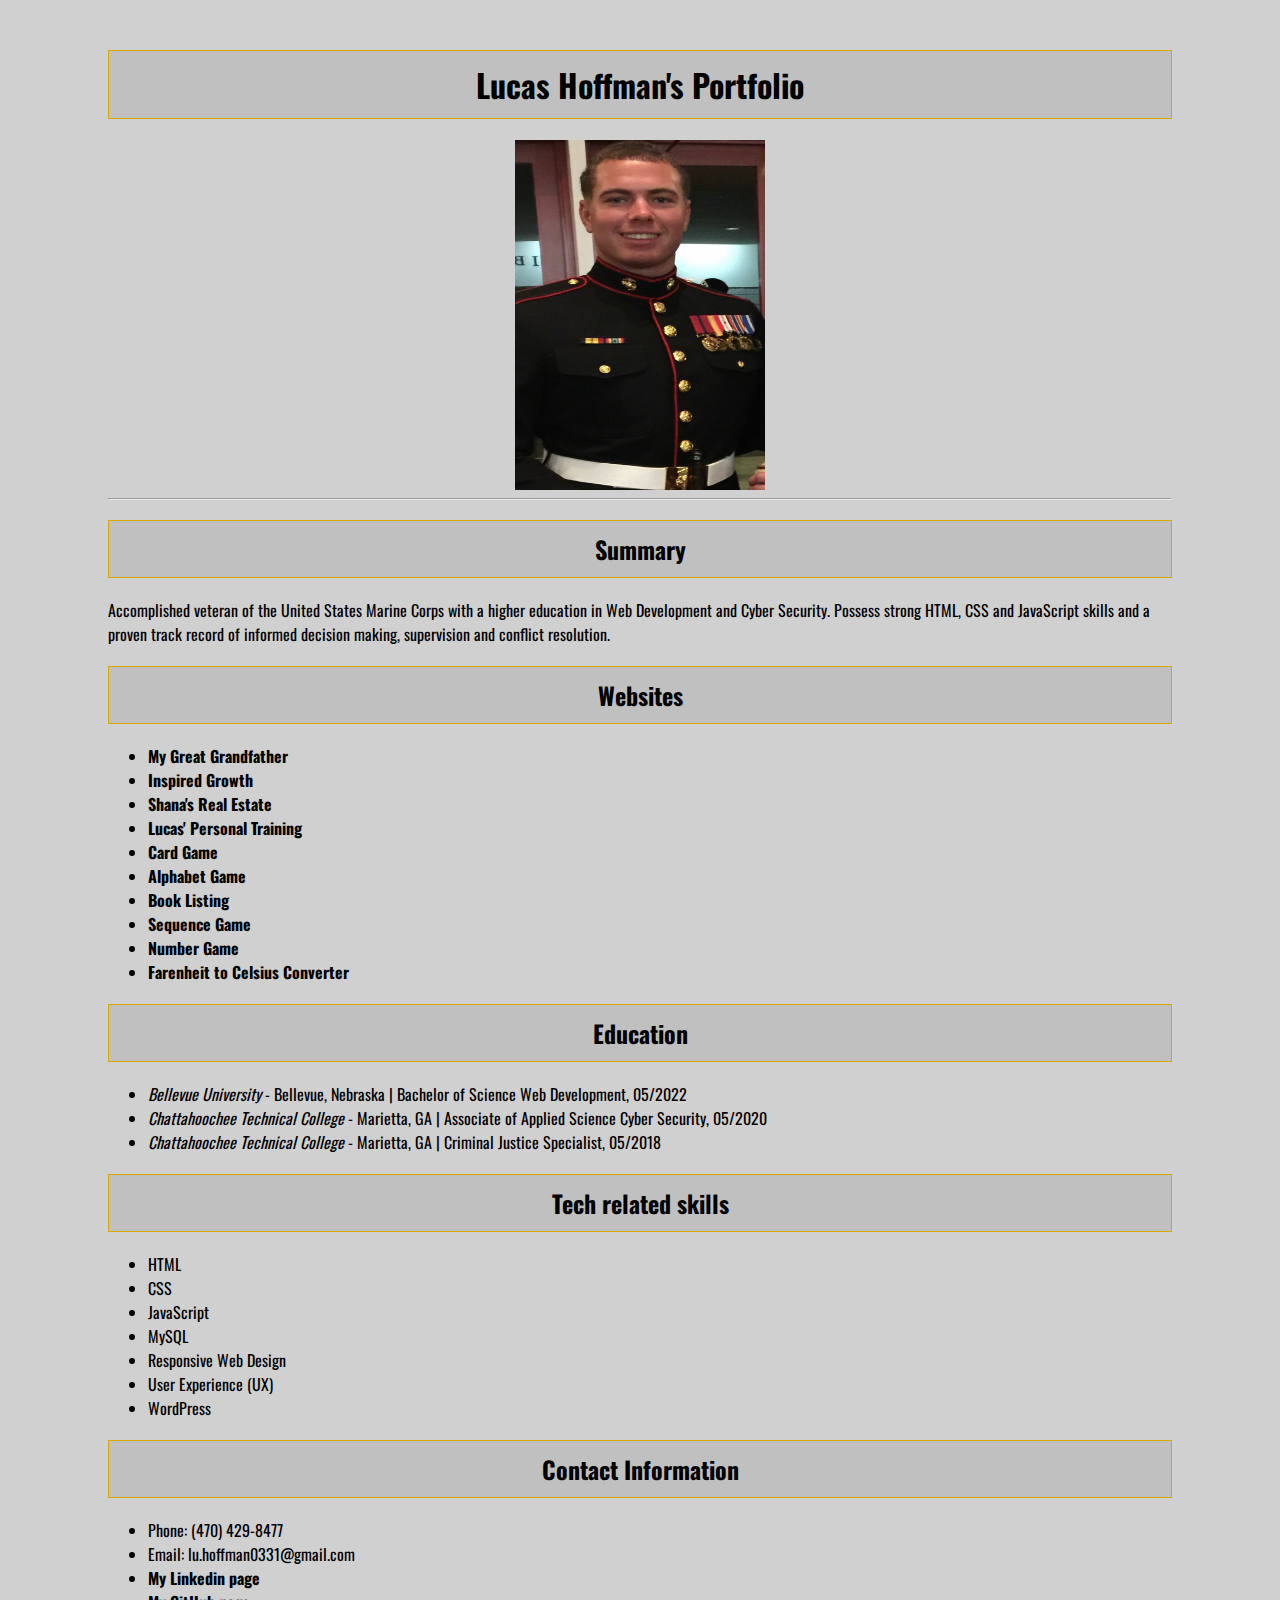
==== index.html @ 1a9dcd26 "Add files via upload" ====
<!--

Title: index.html
Author: Lucas Hoffman 
Date: 05/29/2021
Description: First assignment for WEB 231

-->


<!DOCTYPE html> 

 <html lang="en">
 
<head>
  
<title>
  Lucas Hoffman's Portfolio
</title>

<!-- External style sheet for this page -->

  <link rel="stylesheet" type="text/css" href="site.css">
  
<!-- Google fonts link for the website -->
  
  <link rel="preconnect" href="https://fonts.gstatic.com">
  <link href="https://fonts.googleapis.com/css2?family=Oswald&display=swap" rel="stylesheet">

 
</head>
<body class="background">

<div id="container">
  
<h1>
  
  Lucas Hoffman's Portfolio
 
</h1>  
<img src="me.png" </img>  

  
<hr>

<h2>Summary</h2>
  <p>Accomplished veteran of the United States Marine Corps with a higher education in Web Development and Cyber Security. 
  Possess strong HTML, CSS and JavaScript skills and a proven track record of
  informed decision making, supervision and conflict resolution.</p>



<h2>Websites</h2>

<ul>

  
  <li><a href="https://barlowpapers.wixsite.com/home"><b>My Great Grandfather</b></a></li>
  <li><a href="https://rebeccamunlyn.com/"><b>Inspired Growth</b></a></li>
  <li><a href="https://ssrealestateservices.wpcomstaging.com/"><b>Shana's Real Estate</b></a></li>
  <li><a href="https://www.lucashofmantrains.com/"><b>Lucas' Personal Training</b></a></li>
  <li><a href="./hoffman-card-game.html"><b>Card Game</b></a></li>
  <li><a href="./hoffman-alphabet-game.html"><b>Alphabet Game</b></a></li>
  <li><a href="./hoffman-in-n-out-books.html"><b>Book Listing</b></a></li>
  <li><a href="./hoffman-sequence-game.html"><b>Sequence Game</b></a></li>
   <li><a href="./hoffman-number-game.html"><b>Number Game</b></a></li>
    <li><a href="./hoffman-temp-conversion.html"><b>Farenheit to Celsius Converter</b></a></li>
  
</ul>

<h2>Education</h2>

<ul>
<li><i>Bellevue University</i> - Bellevue, Nebraska | Bachelor of Science Web Development, 05/2022</li>
<li><i>Chattahoochee Technical College</i> - Marietta, GA | Associate of Applied Science Cyber Security, 05/2020</li> 
<li><i>Chattahoochee Technical College</i> - Marietta, GA | Criminal Justice Specialist, 05/2018</li>
</ul>

<h2> Tech related skills</h2>
<ul>
   <li>HTML	</li>
   <li>CSS	</li>
   <li>JavaScript	</li>
   <li>MySQL	</li>
   <li>Responsive Web Design	</li>
   <li>User Experience (UX) </li>
   <li> WordPress </li>
 </ul> 


<h2>Contact Information</h2>

<ul>
<li>Phone: (470) 429-8477</li>
<li>Email: lu.hoffman0331@gmail.com</li>
<li><a href="https://www.linkedin.com/in/lucashoffman/"><b>My Linkedin page</b></a></li>
<li><a href="https://github.com/lucash0331"><b>My GitHub page</b></a></li>
</ul>

  </div>
 </body> 
</html>
---- site.css ----
/**

Title: site.css
Author: Lucas Hoffman
Date: 05/29/2021
Description: Styling for the index.html

*/

/** Styling for the body sectiom */

html {
	font-family: 'Oswald', Verdana, Arial, sans-serif;
	
}

/** Styling for the container div */

#container {
	margin-top: 50px;
	margin-left: 100px;
	margin-right: 100px;
}

/** Styling for h1 - h4 elements */

h1, h2, h3, h4 {
	background-color: silver;
	color: black;
	border: 1px solid #d6a800;
	padding: 10px;
	text-align: center;
}

/** Styling for the links */

a {
	color: black;
	text-decoration: none;
}

/** Styling for the links when you hover over a link */

a:hover {
	background-color: #d6a800;
	color: #4f3674;
}



img {
	height: 350px;
	width: 250px;
	float: center;
	 display: block;
  margin-left: auto;
  margin-right: auto;
}

.background {
	background-color: #D0D0D0;
	color: black;

}
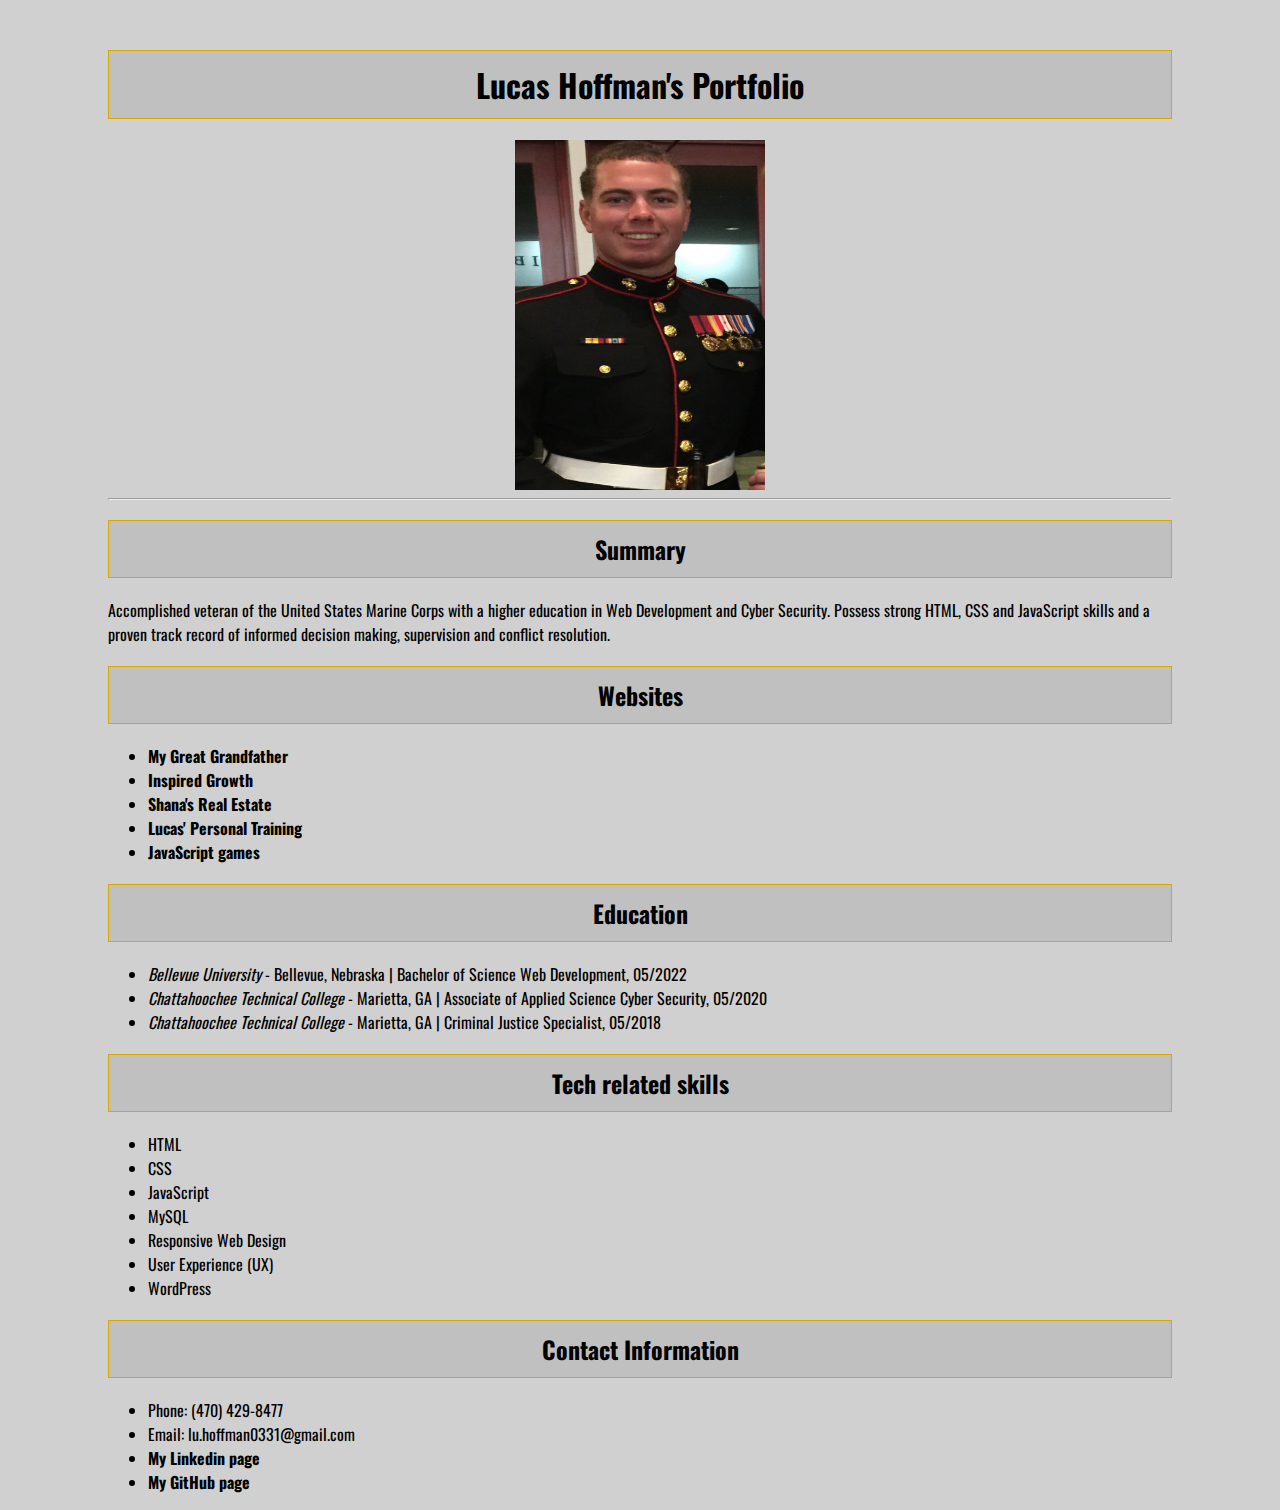
==== commit 30fa1485: "Add files via upload" ====
--- a/index.html
+++ b/index.html
@@ -2,8 +2,8 @@
 
 Title: index.html
 Author: Lucas Hoffman 
-Date: 05/29/2021
-Description: First assignment for WEB 231
+Date: 07/17/2021
+Description: Portfolio showing the work that I have created.
 
 -->
 
@@ -43,13 +43,14 @@
   
 <hr>
 
+<!-- Summary section of the website -->
 <h2>Summary</h2>
   <p>Accomplished veteran of the United States Marine Corps with a higher education in Web Development and Cyber Security. 
   Possess strong HTML, CSS and JavaScript skills and a proven track record of
   informed decision making, supervision and conflict resolution.</p>
 
 
-
+<!-- list of websites that I have created -->
 <h2>Websites</h2>
 
 <ul>
@@ -59,15 +60,11 @@
   <li><a href="https://rebeccamunlyn.com/"><b>Inspired Growth</b></a></li>
   <li><a href="https://ssrealestateservices.wpcomstaging.com/"><b>Shana's Real Estate</b></a></li>
   <li><a href="https://www.lucashofmantrains.com/"><b>Lucas' Personal Training</b></a></li>
-  <li><a href="./hoffman-card-game.html"><b>Card Game</b></a></li>
-  <li><a href="./hoffman-alphabet-game.html"><b>Alphabet Game</b></a></li>
-  <li><a href="./hoffman-in-n-out-books.html"><b>Book Listing</b></a></li>
-  <li><a href="./hoffman-sequence-game.html"><b>Sequence Game</b></a></li>
-   <li><a href="./hoffman-number-game.html"><b>Number Game</b></a></li>
-    <li><a href="./hoffman-temp-conversion.html"><b>Farenheit to Celsius Converter</b></a></li>
-  
+  <li><a href="https://lucash0331.github.io/web-231/"><b>JavaScript games</b></a></li>
+
 </ul>
 
+<!-- Education section of the website -->
 <h2>Education</h2>
 
 <ul>
@@ -76,6 +73,7 @@
 <li><i>Chattahoochee Technical College</i> - Marietta, GA | Criminal Justice Specialist, 05/2018</li>
 </ul>
 
+<!-- tech related skills section of the website -->
 <h2> Tech related skills</h2>
 <ul>
    <li>HTML	</li>
@@ -87,7 +85,7 @@
    <li> WordPress </li>
  </ul> 
 
-
+<!-- contact information section of the website -->
 <h2>Contact Information</h2>
 
 <ul>
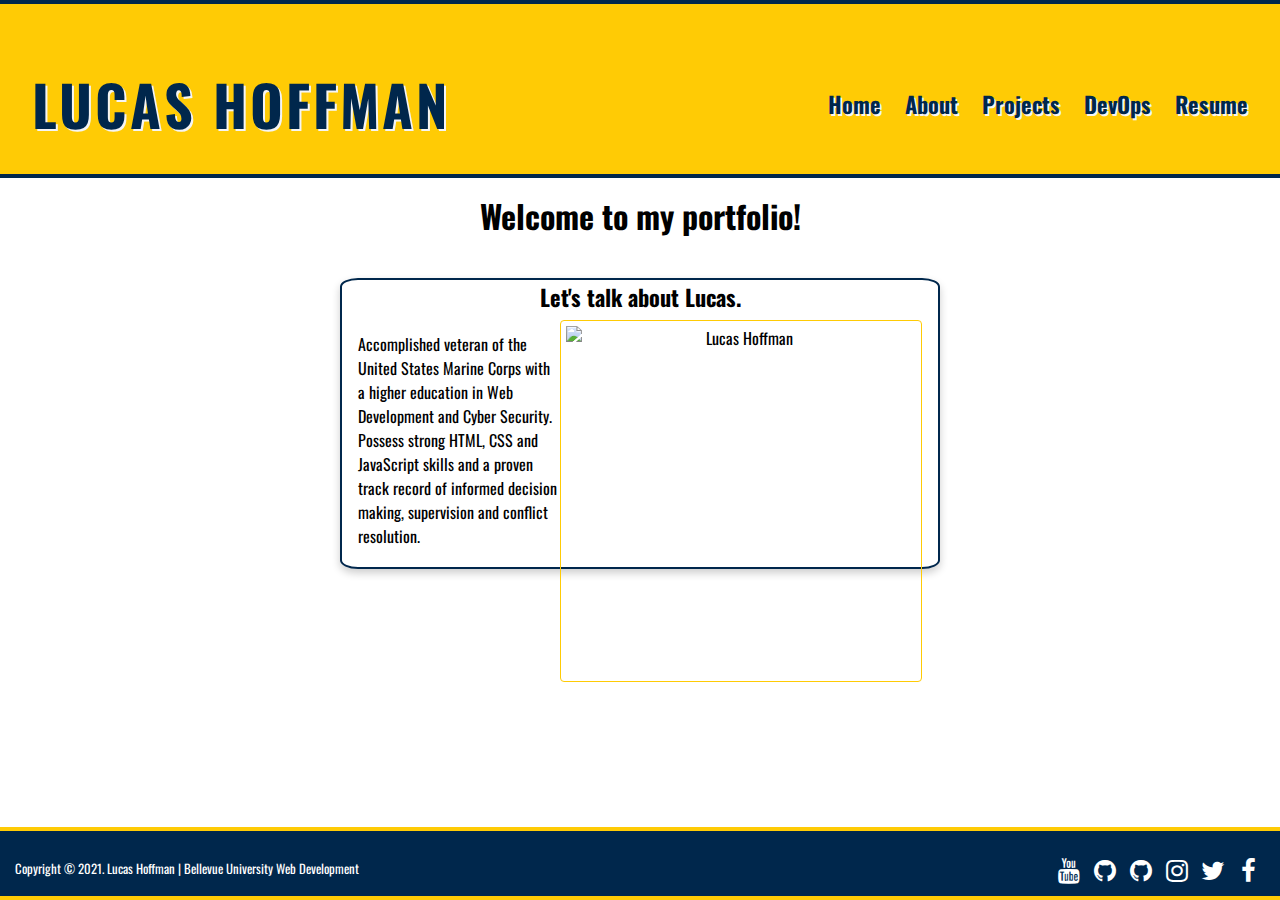
==== commit e9151c91: "Adding content to my personal portfolio" ====
--- a/index.html
+++ b/index.html
@@ -1,102 +1,53 @@
 <!--
-
 Title: index.html
-Author: Lucas Hoffman 
-Date: 07/17/2021
-Description: Portfolio showing the work that I have created.
-
+Author: Lucas Hoffman
+Date: 10/06/2021
+Description: index page for my personal portfolio project
 -->
 
+<!DOCTYPE html>
+<html lang="en">
+  <head>
+    <meta name="viewport" content="width=device-width, initial-scale=1.0">
+    <meta charset="UTF-8" />
+    <title>Personal Portfolio</title>
 
-<!DOCTYPE html> 
+    <!-- Stylesheet references -->
+    <link rel="stylesheet" href="site.css" />
+    <link rel="shortcut icon" type="image/jpg" href="images/favicon.png" />
+    <link href="https://fonts.googleapis.com/css2?family=Oswald:wght@300;400;500;700&display=swap" rel="stylesheet" />
+    <link rel="stylesheet" href="https://maxcdn.bootstrapcdn.com/font-awesome/4.3.0/css/font-awesome.min.css" />
 
- <html lang="en">
- 
-<head>
-  
-<title>
-  Lucas Hoffman's Portfolio
-</title>
+    <!-- JavaScript references -->
+    <script src="header.js"></script>
+    <script src="footer.js"></script>
+    <script src="sticky-header.js"></script>
+  </head>
+  <body>
+    <header-component></header-component>
 
-<!-- External style sheet for this page -->
+    <div class="assign-container">
+      <h1 class="app-header">Welcome to my portfolio!</h1>
+      <div class="assign-content">
+        <div class="card">
+          <div class="card-title">Let's talk about Lucas.</div>
 
-  <link rel="stylesheet" type="text/css" href="site.css">
-  
-<!-- Google fonts link for the website -->
-  
-  <link rel="preconnect" href="https://fonts.gstatic.com">
-  <link href="https://fonts.googleapis.com/css2?family=Oswald&display=swap" rel="stylesheet">
-
- 
-</head>
-<body class="background">
-
-<div id="container">
-  
-<h1>
-  
-  Lucas Hoffman's Portfolio
- 
-</h1>  
-<img src="me.png" </img>  
-
-  
-<hr>
-
-<!-- Summary section of the website -->
-<h2>Summary</h2>
-  <p>Accomplished veteran of the United States Marine Corps with a higher education in Web Development and Cyber Security. 
-  Possess strong HTML, CSS and JavaScript skills and a proven track record of
-  informed decision making, supervision and conflict resolution.</p>
-
-
-<!-- list of websites that I have created -->
-<h2>Websites</h2>
-
-<ul>
-
-  
-  <li><a href="https://barlowpapers.wixsite.com/home"><b>My Great Grandfather</b></a></li>
-  <li><a href="https://rebeccamunlyn.com/"><b>Inspired Growth</b></a></li>
-  <li><a href="https://ssrealestateservices.wpcomstaging.com/"><b>Shana's Real Estate</b></a></li>
-  <li><a href="https://www.lucashofmantrains.com/"><b>Lucas' Personal Training</b></a></li>
-  <li><a href="https://lucash0331.github.io/web-231/"><b>JavaScript games</b></a></li>
-
-</ul>
-
-<!-- Education section of the website -->
-<h2>Education</h2>
-
-<ul>
-<li><i>Bellevue University</i> - Bellevue, Nebraska | Bachelor of Science Web Development, 05/2022</li>
-<li><i>Chattahoochee Technical College</i> - Marietta, GA | Associate of Applied Science Cyber Security, 05/2020</li> 
-<li><i>Chattahoochee Technical College</i> - Marietta, GA | Criminal Justice Specialist, 05/2018</li>
-</ul>
-
-<!-- tech related skills section of the website -->
-<h2> Tech related skills</h2>
-<ul>
-   <li>HTML	</li>
-   <li>CSS	</li>
-   <li>JavaScript	</li>
-   <li>MySQL	</li>
-   <li>Responsive Web Design	</li>
-   <li>User Experience (UX) </li>
-   <li> WordPress </li>
- </ul> 
-
-<!-- contact information section of the website -->
-<h2>Contact Information</h2>
-
-<ul>
-<li>Phone: (470) 429-8477</li>
-<li>Email: lu.hoffman0331@gmail.com</li>
-<li><a href="https://www.linkedin.com/in/lucashoffman/"><b>My Linkedin page</b></a></li>
-<li><a href="https://github.com/lucash0331"><b>My GitHub page</b></a></li>
-</ul>
-
-  </div>
- </body> 
-</html>
-
-	+          <div class="card-content">
+            <img src="images/me.png" alt="Lucas Hoffman" style="width: 350px; height: 350px" />
+            <p style="text-align: left"> Accomplished veteran of the United States Marine Corps with a higher education in Web Development and Cyber Security. Possess strong HTML,
+                                        CSS and JavaScript skills and a proven track record of informed decision making, supervision 
+                                        and conflict resolution.  </p>
+          </div>
+        </div>
+        <br />
+        <br />
+        <br />
+        
+      </div>
+    </div>
+   
+    <br />
+    <br />
+    <footer-component></footer-component>
+  </body>
+</html>--- a/site.css
+++ b/site.css
@@ -1,64 +1,384 @@
-/**
-
+/*
 Title: site.css
 Author: Lucas Hoffman
-Date: 05/29/2021
-Description: Styling for the index.html
-
+Date: 10/06/2021
+Description: site.css file for personal portfolio
 */
 
-/** Styling for the body sectiom */
+body {
+    color: black;
+    font-family: "Oswald", Verdana, Arial, sans-serif;
+    margin: 0;
+    padding-top: 150px;
+    background-image: url(images/background.jpg) ;
+    background-size: 100% 100%;
+    
+  }
+  
+  /** STYLING FOR HEADER **/
+  
+  .cbp-af-header {
+    position: fixed;
+    top: 0;
+    left: 0;
+    width: 100%;
+    background: #FFCB05;
+    z-index: 10000;
+    height: 170px;
+    overflow: hidden;
+    -webkit-transition: height 0.3s;
+    -moz-transition: height 0.3s;
+    transition: height 0.3s;
+    border-bottom: 4px solid #00274C;
+    border-top: 4px solid #00274C;
+  }
+  
+  .cbp-af-header .cbp-af-inner {
+    width: 95%;
+    max-width: 90em;
+    margin: 0 auto;
+    padding: 0 1.875em;
+  }
+  
+  .cbp-af-header h1,
+  .cbp-af-header nav {
+    display: inline-block;
+    position: relative;
+  }
+  
+  /* We just have one-lined elements, so we'll center the elements with the line-height set to the height of the header */
+  .cbp-af-header h1,
+  .cbp-af-header nav a {
+    line-height: 200px;
+  }
+  
+  .cbp-af-header h1 {
+    text-transform: uppercase;
+    text-shadow: 2px 2px whitesmoke;
+    color: #00274C;
+    letter-spacing: 3px;
+    font-size: 3.5em;
+    margin: 0;
+    float: left;
+    transition: letter-spacing 0.2s;
+  }
+  
+  .cbp-af-header h1:hover {
+    letter-spacing: 0.2em;
+  }
+  
+  .cbp-af-header nav {
+    float: right;
+  }
+  
+  .cbp-af-header nav a {
+    color: #00274C;
+    font-weight: 700;
+    text-shadow: 2px 2px whitesmoke;
+    margin: 0 0 0 20px;
+    font-size: 1.4em;
+    text-decoration: none;
+    transition: letter-spacing 0.2s;
+  }
+  
+  .cbp-af-header nav a:hover {
+    color: #333;
+    text-shadow: 2px 2px #FFCB05;
+    letter-spacing: 0.1em;
+  }
+  
+  /* Transitions and class for reduced height */
+  .cbp-af-header h1,
+  .cbp-af-header nav a {
+    -webkit-transition: all 0.2s;
+    -moz-transition: all 0.2s;
+    transition: all 0.2s;
+  }
+  
+  .cbp-af-header.cbp-af-header-shrink {
+    height: 90px;
+  }
+  
+  .cbp-af-header.cbp-af-header-shrink h1,
+  .cbp-af-header.cbp-af-header-shrink nav a {
+    line-height: 90px;
+  }
+  
+  .cbp-af-header.cbp-af-header-shrink h1 {
+    font-size: 2em;
+  }
+  
+  /* Example Media Queries */
+  @media screen and (max-width: 55em) {
+    .cbp-af-header .cbp-af-inner {
+      width: 100%;
+    }
+  
+    .cbp-af-header h1,
+    .cbp-af-header nav {
+      display: block;
+      margin: 0 auto;
+      text-align: center;
+      float: none;
+    }
+  
+    .cbp-af-header h1,
+    .cbp-af-header nav a {
+      line-height: 115px;
+    }
+  
+    .cbp-af-header nav a {
+      margin: 0 10px;
+    }
+  
+    .cbp-af-header.cbp-af-header-shrink h1,
+    .cbp-af-header.cbp-af-header-shrink nav a {
+      line-height: 45px;
+    }
+  
+    .cbp-af-header.cbp-af-header-shrink h1 {
+      font-size: 2em;
+    }
+  
+    .cbp-af-header.cbp-af-header-shrink nav a {
+      font-size: 1em;
+    }
+  }
+  
+  @media screen and (max-width: 32.25em) {
+    .cbp-af-header nav a {
+      font-size: 1em;
+    }
+  }
+  
+  @media screen and (max-width: 24em) {
+    .cbp-af-header nav a,
+    .cbp-af-header.cbp-af-header-shrink nav a {
+      line-height: 1;
+    }
+  }
+  
+  /** END OF STYLING FOR HEADER **/
+  
+  .main-content {
+    margin: 0;
+    padding: 10px;
+    padding-bottom: 15px 0 15px 0;
+    background-color: #FFCB05;
+  }
+  
+  #footer {
+    font-size: 0.8em;
+    height: 35px;
+    border-top: 4px solid #FFCB05;
+    border-bottom: 4px solid #FFCB05;
+    padding: 15px 15px 15px 15px;
+    font-style: bold;
+    background-color: #00274C;
+    color: #fff;
+    position: fixed;
+    bottom: 0;
+    width: 100%;
+  }
+  
+  #footer-right {
+    text-align: right;
+  }
+  
+  #footer a:link {
+    color: #fff;
+    text-decoration: none;
+  }
+  
+  #footer a:visited {
+    color: #fff;
+  }
+  
+  #footer a:hover {
+    color: #00274C;
+    background-color: #FFCB05;
+  }
+  
+  #footer .github:hover {
+    background-color: #FFCB05;
+    padding: 10px;
+  }
+  
+  #footer .youtube:hover {
+    background-color: #FFCB05;
+    padding: 10px;
+  }
+  
+  #footer .instagram:hover {
+    background-color: #FFCB05;
+    padding: 10px;
+  }
+  
+  #footer .twitter:hover {
+    background-color: #FFCB05;
+    padding: 10px;
+  }
+  
+  #footer .facebook:hover {
+    background-color: #FFCB05;
+    padding: 10px;
+  }
+  
+  .social {
+    float: right;
+    margin-right: 30px;
+  }
+  
+  .copyright {
+    float: left;
+  }
+  
+  /**
+      Non-themed global styles.
+   */
+  .assign-container {
+    padding: 5px;
+    
+  }
+  
+  .assign-content {
+    width: 600px;
+    margin: 3% auto 0;
+  }
+  
+  .assign-results-text {
+    text-align: center;
+    font-size: 28px;
+  }
+  
+  .app-header {
+    text-align: center;
+    font-weight: bold;
+    border: none;
+    color: black;
+    background-color: inherit;
+    padding-top: 16px;
+    
+  }
+  
+  .site-header {
+    font-size: 60px;
+    text-shadow: 2px 2px #FFCB05;
+  }
+  
+  .site-header:hover {
+    transition: letter-spacing 0.4s;
+    letter-spacing: 0.2em;
+  }
+  
+  .return-home:hover {
+    background-color: #FFCB05;
+    color: #00274C;
+  }
+  
+  .return-home:visited {
+    color: #00274C;
+  }
+  
+  .card {
+    box-shadow: 0 4px 8px 0 rgba(0, 0, 0, 0.2);
+    transition: 0.3s;
+    border-radius: 3%;
+    border: 2px solid #00274C;
+  }
+  
+  .card-title {
+    text-align: center;
+    font-size: 1.4em;
+    color: black;
+    font-weight: bold;
+  
+  }
+  
+  .card-content {
+    padding: 3px 16px;
+    text-align: center;
+  }
+  
+  .card:hover {
+    box-shadow: 0 8px 16px 0 rgba(0, 0, 0, 0.2);
+  }
+  
+  .btn {
+    background-color: #00274C;
+    border: none;
+    color: white;
+    padding: 12px 30px;
+    cursor: pointer;
+    font-size: 20px;
+  }
+  
+  .btn:hover {
+    background-color: #FFCB05;
+  }
+  
+  .btn-primary {
+    background-color: #00274C;
+    color: #fff;
+  }
+  
+  .btn-primary:hover {
+    background-color: #FFCB05;
+    color: #00274C;
+  }
+  
+  .input {
+    padding: 12px 20px;
+    margin: 8px 0;
+    display: inline-block;
+    border: 1px solid #fff;
+    border-radius: 4px;
+    box-sizing: border-box;
+  }
+  
+  .drop-down-menu {
+    padding: 12px 20px;
+    margin: 8px 0;
+    display: inline-block;
+    border: 1px solid #FFCB05;
+    border-radius: 4px;
+    box-sizing: border-box;
+  }
+  
+  img {
+    border: 1px solid #FFCB05;
+    border-radius: 4px;
+    padding: 5px;
+    width: 150px;
+    float: inline-end;
+    margin-top: 4px;
+  }
+  
+  #center {
+    text-align: center;
+  }
+  
+  .clearfix {
+    overflow: auto;
+  }
+  
+  img:hover {
+    box-shadow: 0 0 2px 1px #FFCB05;
+  }
+  
+  .form {
+    display: inline-grid;
+    grid-template-columns: auto;
+  }
+  
+  .form-field {
+    padding: 20px;
+  }
+  
+  .full-width {
+    width: 100%;
+  }
 
-html {
-	font-family: 'Oswald', Verdana, Arial, sans-serif;
-	
-}
-
-/** Styling for the container div */
-
-#container {
-	margin-top: 50px;
-	margin-left: 100px;
-	margin-right: 100px;
-}
-
-/** Styling for h1 - h4 elements */
-
-h1, h2, h3, h4 {
-	background-color: silver;
-	color: black;
-	border: 1px solid #d6a800;
-	padding: 10px;
-	text-align: center;
-}
-
-/** Styling for the links */
-
-a {
-	color: black;
-	text-decoration: none;
-}
-
-/** Styling for the links when you hover over a link */
-
-a:hover {
-	background-color: #d6a800;
-	color: #4f3674;
-}
-
-
-
-img {
-	height: 350px;
-	width: 250px;
-	float: center;
-	 display: block;
-  margin-left: auto;
-  margin-right: auto;
-}
-
-.background {
-	background-color: #D0D0D0;
-	color: black;
-
-}
+  li {
+    list-style: none;
+  }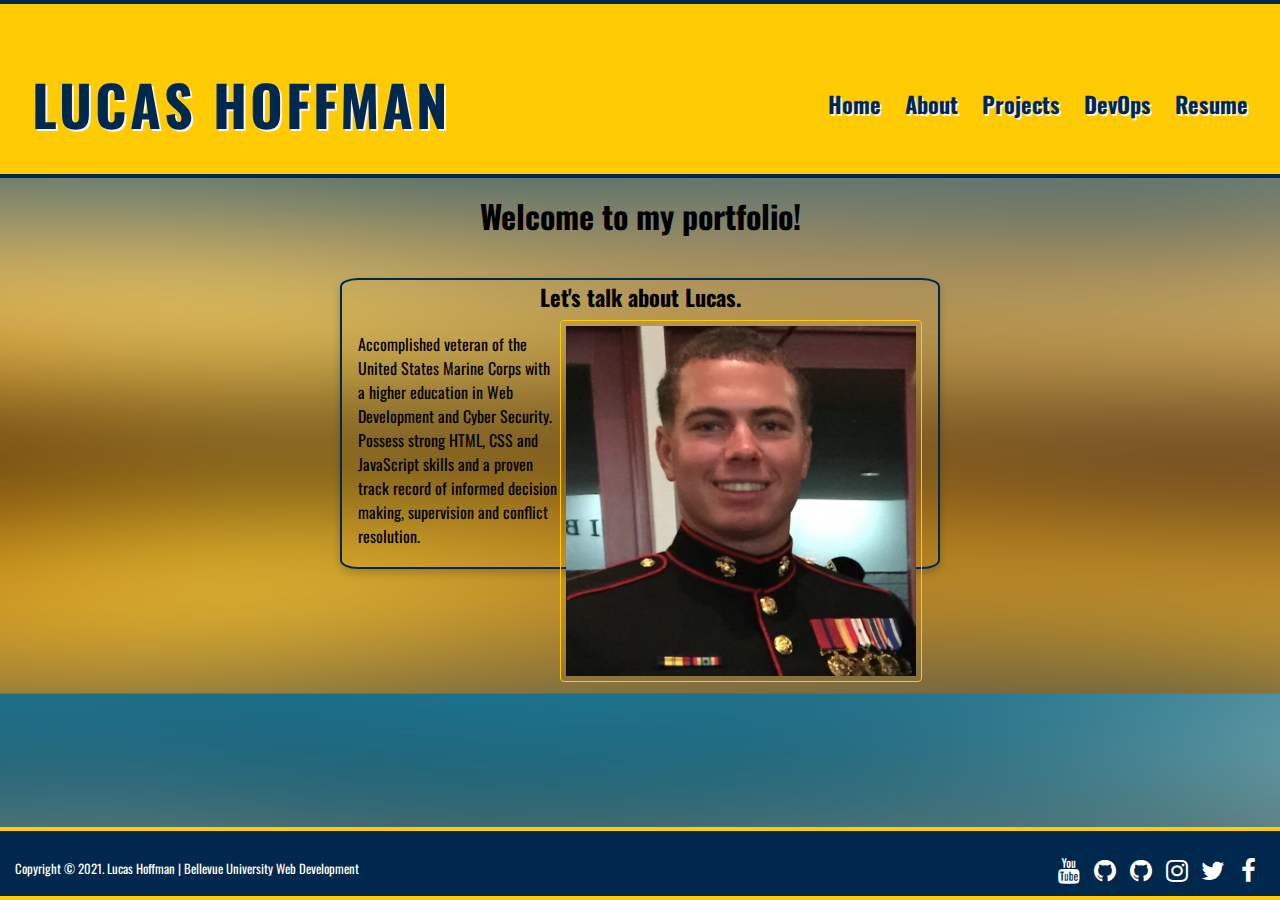
==== commit af4ed2a9: "Update index.html" ====
--- a/index.html
+++ b/index.html
@@ -13,7 +13,7 @@
     <title>Personal Portfolio</title>
 
     <!-- Stylesheet references -->
-    <link rel="stylesheet" href="site.css" />
+    <link rel="stylesheet" href="../site.css" />
     <link rel="shortcut icon" type="image/jpg" href="images/favicon.png" />
     <link href="https://fonts.googleapis.com/css2?family=Oswald:wght@300;400;500;700&display=swap" rel="stylesheet" />
     <link rel="stylesheet" href="https://maxcdn.bootstrapcdn.com/font-awesome/4.3.0/css/font-awesome.min.css" />
@@ -50,4 +50,4 @@
     <br />
     <footer-component></footer-component>
   </body>
-</html>+</html>
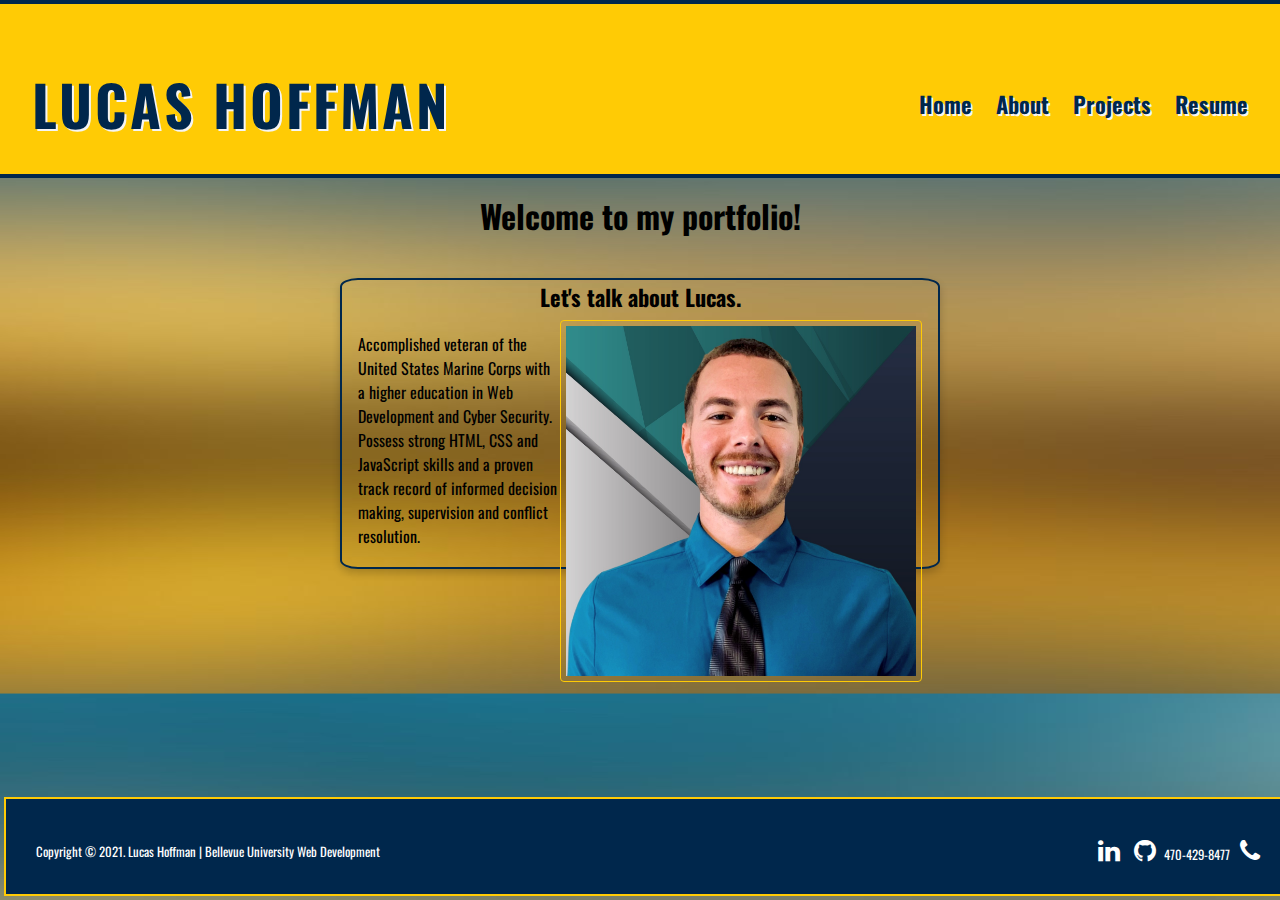
==== commit 2015ca87: "Update index.html" ====
--- a/index.html
+++ b/index.html
@@ -13,7 +13,7 @@
     <title>Personal Portfolio</title>
 
     <!-- Stylesheet references -->
-    <link rel="stylesheet" href="../site.css" />
+    <link rel="stylesheet" href="./site.css" />
     <link rel="shortcut icon" type="image/jpg" href="images/favicon.png" />
     <link href="https://fonts.googleapis.com/css2?family=Oswald:wght@300;400;500;700&display=swap" rel="stylesheet" />
     <link rel="stylesheet" href="https://maxcdn.bootstrapcdn.com/font-awesome/4.3.0/css/font-awesome.min.css" />
@@ -33,7 +33,7 @@
           <div class="card-title">Let's talk about Lucas.</div>
 
           <div class="card-content">
-            <img src="images/me.png" alt="Lucas Hoffman" style="width: 350px; height: 350px" />
+            <img src="images/me.jpeg.jpeg" alt="Lucas Hoffman" style="width: 350px; height: 350px" />
             <p style="text-align: left"> Accomplished veteran of the United States Marine Corps with a higher education in Web Development and Cyber Security. Possess strong HTML,
                                         CSS and JavaScript skills and a proven track record of informed decision making, supervision 
                                         and conflict resolution.  </p>
--- a/site.css
+++ b/site.css
@@ -170,9 +170,12 @@
   #footer {
     font-size: 0.8em;
     height: 35px;
-    border-top: 4px solid #FFCB05;
-    border-bottom: 4px solid #FFCB05;
-    padding: 15px 15px 15px 15px;
+    border-top: 2px solid #FFCB05;
+    border-bottom: 2px solid #FFCB05;
+    border-left: 2px solid #FFCB05;
+    border-right: 2px solid #FFCB05;
+margin: 4px 4px 4px 4px;
+    padding: 30px 30px 30px 30px;
     font-style: bold;
     background-color: #00274C;
     color: #fff;
@@ -226,7 +229,8 @@
   
   .social {
     float: right;
-    margin-right: 30px;
+    margin: 4px 30px 30px 8px;
+    padding: 6px 20px 8px 6px;
   }
   
   .copyright {
@@ -381,4 +385,4 @@
 
   li {
     list-style: none;
-  }+  }
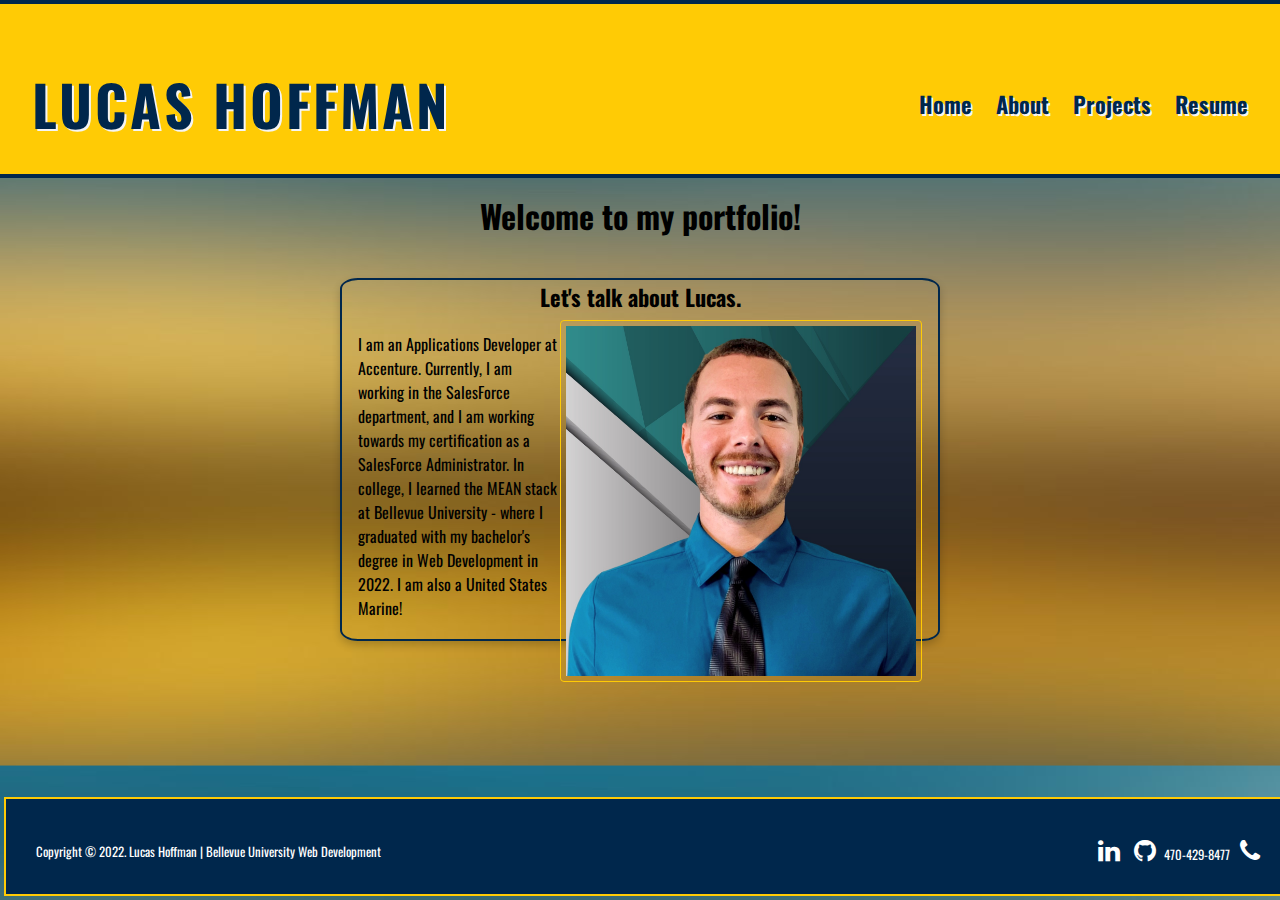
==== commit 573e0196: "Update index.html" ====
--- a/index.html
+++ b/index.html
@@ -34,9 +34,10 @@
 
           <div class="card-content">
             <img src="images/me.jpeg.jpeg" alt="Lucas Hoffman" style="width: 350px; height: 350px" />
-            <p style="text-align: left"> Accomplished veteran of the United States Marine Corps with a higher education in Web Development and Cyber Security. Possess strong HTML,
-                                        CSS and JavaScript skills and a proven track record of informed decision making, supervision 
-                                        and conflict resolution.  </p>
+            <p style="text-align: left"> I am an Applications Developer at Accenture. Currently, I am working in the SalesForce department, 
+                                         and I am working towards my certification as a SalesForce Administrator. In college, I learned the MEAN stack
+                                         at Bellevue University - where I graduated with my bachelor's degree in Web Development in 2022. I am also a United States Marine!
+                                         </p>
           </div>
         </div>
         <br />
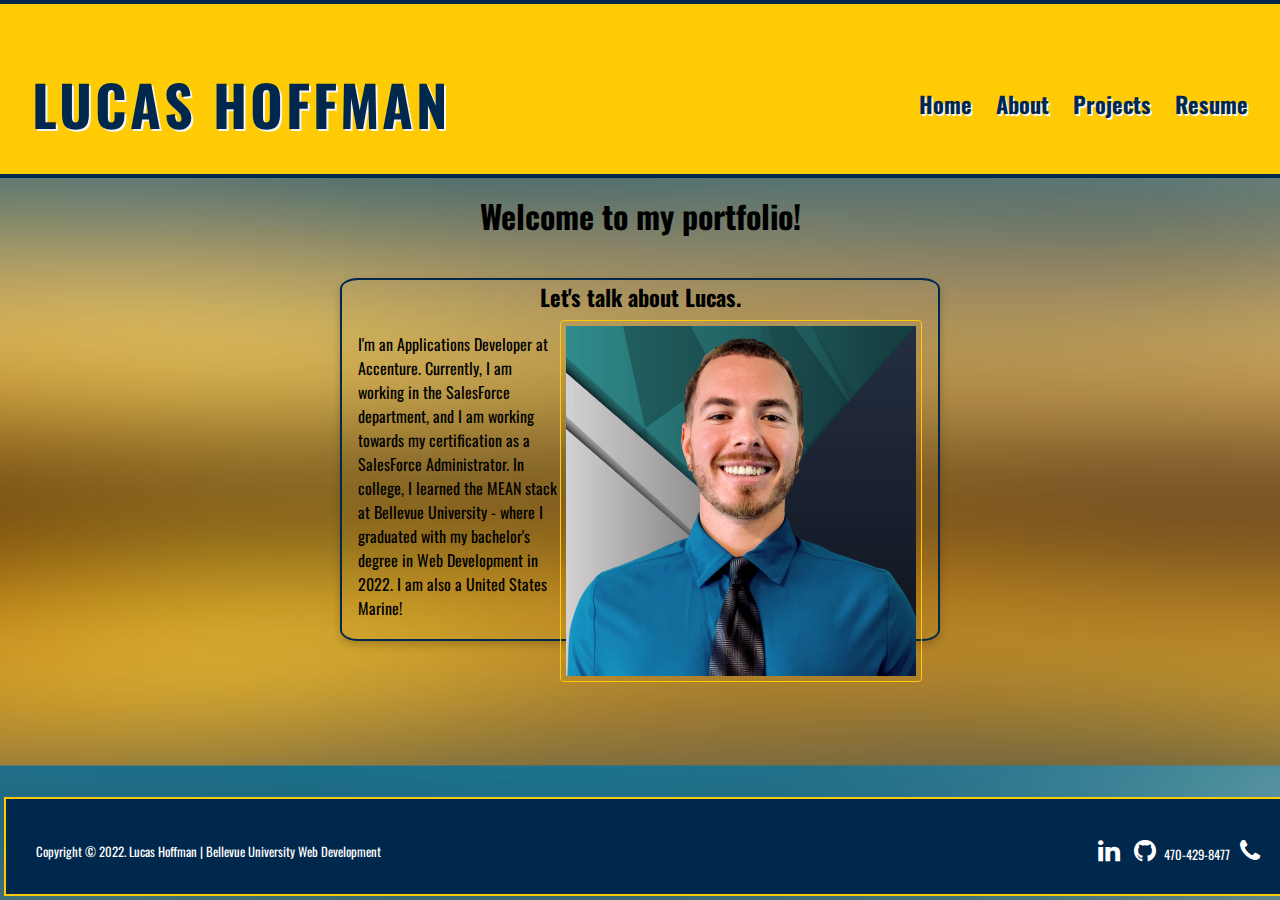
==== commit c0c95bab: "Update index.html" ====
--- a/index.html
+++ b/index.html
@@ -34,7 +34,7 @@
 
           <div class="card-content">
             <img src="images/me.jpeg.jpeg" alt="Lucas Hoffman" style="width: 350px; height: 350px" />
-            <p style="text-align: left"> I am an Applications Developer at Accenture. Currently, I am working in the SalesForce department, 
+            <p style="text-align: left"> I'm an Applications Developer at Accenture. Currently, I am working in the SalesForce department, 
                                          and I am working towards my certification as a SalesForce Administrator. In college, I learned the MEAN stack
                                          at Bellevue University - where I graduated with my bachelor's degree in Web Development in 2022. I am also a United States Marine!
                                          </p>
